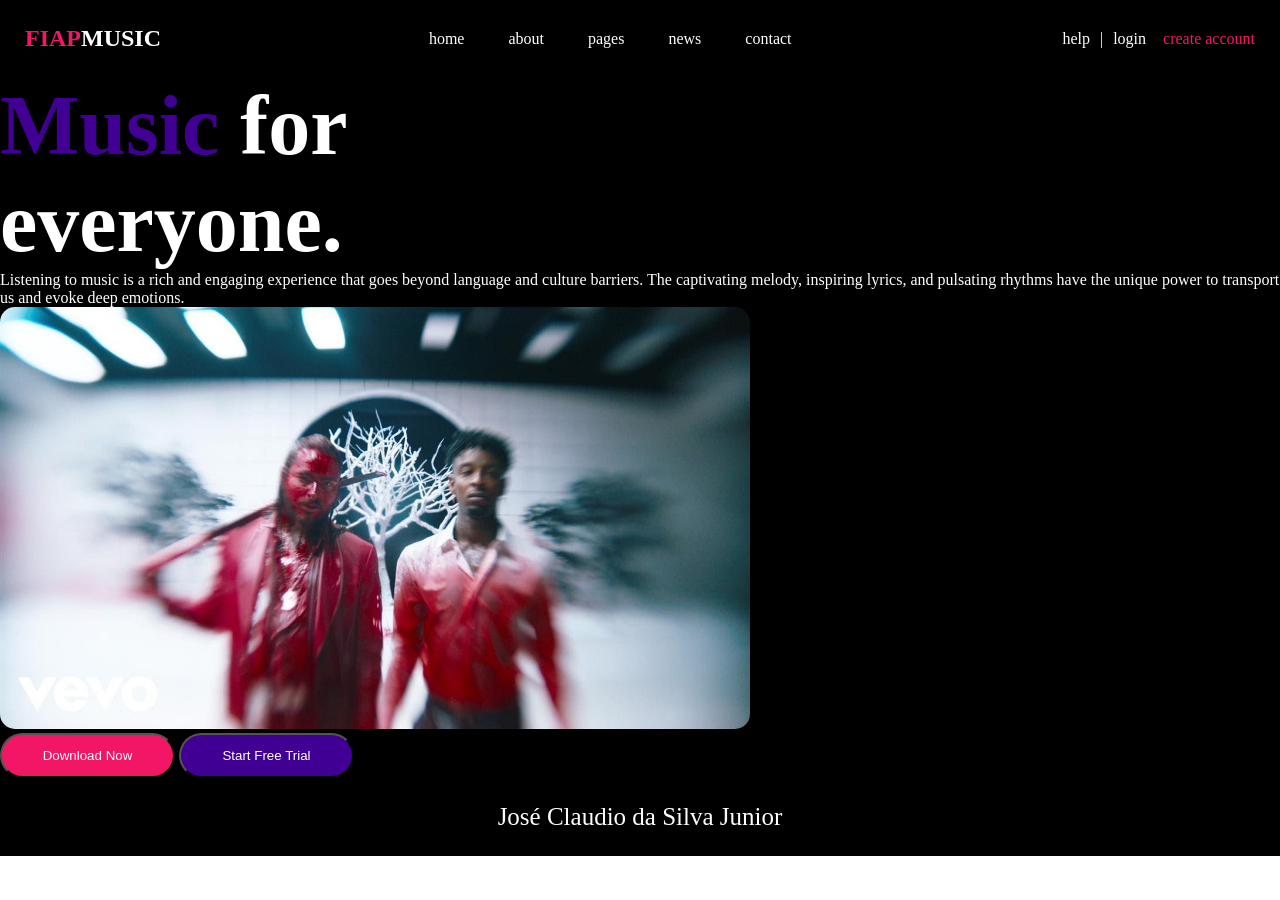
==== atividadeCP1_Front_END/index.html @ 9349bd87 "Add files via upload" ====
<!DOCTYPE html>
<html lang="pt-BR">

<head>
    <meta charset="UTF-8">
    <meta name="viewport" content="width=device-width, initial-scale=1.0">
    <title>FIAP Music - CP1</title>
    <link rel="stylesheet" href="./css/style.css">
    <link rel="preconnect" href="https://fonts.googleapis.com">
    <link rel="preconnect" href="https://fonts.gstatic.com" crossorigin>
    <link href="https://fonts.googleapis.com/css2?family=Montserrat:ital,wght@0,100..900;1,100..900&display=swap"
        rel="stylesheet">
</head>

<body>
    <header>
        <div class="logo">
            <h2 class="MUSIC"><span class="FIAP">FIAP</span>MUSIC</h2>
        </div>
        <div class="links">
            <span class="home">home</span>
            <span class="home">about</span>
            <span class="home">pages</span>
            <span class="home">news</span>
            <span class="home">contact</span>
        </div>
        <div class="end">
            <span class="home2">help</span>
            <span class="home2">|</span>
            <span class="home2">login</span>
            <span class="account">create account</span>
        </div>
    </header>
    <main>
        <div>
            <h1 class="music">Music<span class="everyone"> for everyone.</span></h1>
        </div>
        <div>
            <p>Listening to music is a rich and engaging experience that goes beyond language and culture barriers. The
                captivating melody, inspiring lyrics, and pulsating rhythms have the unique power to transport us and
                evoke
                deep emotions.</p>
        </div>
        <div>
            <img src="./img/Post-malone.jpg" alt="Post Malone and 21 Savage">
        </div>
        <div>
            <button class="download">Download Now</button>
            <button class="start">Start Free Trial</button>
        </div>
    </main>
    <footer>
        <p>José Claudio da Silva Junior</p>
    </footer>
</body>

</html>
---- atividadeCP1_Front_END/css/style.css ----
*{
    padding: 0;
    margin: 0;
    

}

header{
    background-color: black;
    color: white;
    display: flex;
    justify-content: space-between;
    align-items: center;
    padding: 25px;
}

.links{
    justify-content: space-around;
}

.home{
    padding: 20px;
}

.home2{
    padding: 3px;
}

.account{
    color: #F21667;
    margin-left: 10px;
}

.MUSIC{
    color: white;
}

.FIAP{
    color: #F21667;
}

.music{
    color: #410093;
    font-size: 84px;
}

p{

}

.everyone{
    color: white;
}

main{
    background-color: black;
    color: white;
}
footer{
    background-color: black;
    color: white;
    text-align: center;
    font-size: 25px;
    padding: 25px;
}

img{
    width: 750px;
    text-align: end;
    border-radius: 15px;
    
}

h1{
    width: 350px;
}

.download{
    background-color: #F21667;
    color: white;
    cursor: pointer;
    border-radius: 25px;
    width: 175px;
    height: 45px;

}

.start{
    background-color: #410093;
    color: white;
    cursor: pointer;
    border-radius: 25px;
    width: 175px;
    height: 45px;

}
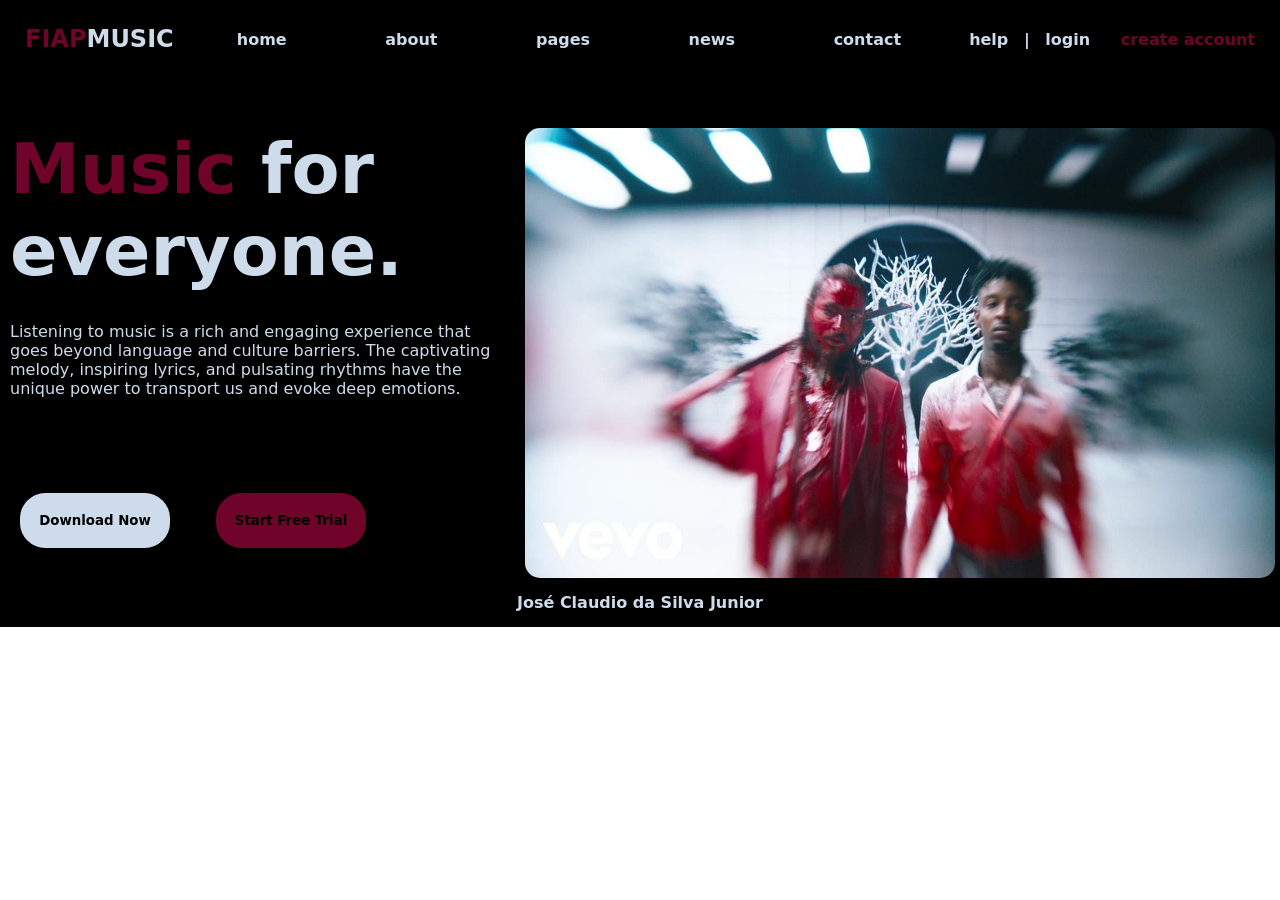
==== commit 1e60af95: "Últimas alterações feitas para entrega da CP1" ====
--- a/atividadeCP1_Front_END/index.html
+++ b/atividadeCP1_Front_END/index.html
@@ -15,7 +15,7 @@
 <body>
     <header>
         <div class="logo">
-            <h2 class="MUSIC"><span class="FIAP">FIAP</span>MUSIC</h2>
+            <h2 class="music"><span class="fiap">FIAP</span>MUSIC</h2>
         </div>
         <div class="links">
             <span class="home">home</span>
@@ -32,22 +32,21 @@
         </div>
     </header>
     <main>
-        <div>
-            <h1 class="music">Music<span class="everyone"> for everyone.</span></h1>
-        </div>
-        <div>
-            <p>Listening to music is a rich and engaging experience that goes beyond language and culture barriers. The
-                captivating melody, inspiring lyrics, and pulsating rhythms have the unique power to transport us and
-                evoke
-                deep emotions.</p>
-        </div>
-        <div>
+        <div class="main-content">
+            <div class="text">
+                <h1 class="music2">Music<span class="everyone"> for everyone.</span></h1>
+                <p class="text2">Listening to music is a rich and engaging experience that goes beyond language and culture barriers. The
+                    captivating melody, inspiring lyrics, and pulsating rhythms have the unique power to transport us and
+                    evoke
+                    deep emotions.</p>
+                    <div class="buttons">
+                        <a href="URL"><button class="download">Download Now</button></a>
+                        <a href="URL"><button class="start">Start Free Trial</button></a>
+                    </div>
+            </div>
             <img src="./img/Post-malone.jpg" alt="Post Malone and 21 Savage">
         </div>
-        <div>
-            <button class="download">Download Now</button>
-            <button class="start">Start Free Trial</button>
-        </div>
+
     </main>
     <footer>
         <p>José Claudio da Silva Junior</p>
--- a/atividadeCP1_Front_END/css/style.css
+++ b/atividadeCP1_Front_END/css/style.css
@@ -1,96 +1,144 @@
+/* 1. Universal*/
+
 *{
     padding: 0;
     margin: 0;
-    
+    font-family: system-ui, -apple-system, BlinkMacSystemFont, 'Segoe UI', Roboto, Oxygen, Ubuntu, Cantarell, 'Open Sans', 'Helvetica Neue', sans-serif;
 
 }
 
+/* 2. Cabeçalho*/
+
 header{
     background-color: black;
-    color: white;
+    color: #cedbea;
     display: flex;
     justify-content: space-between;
     align-items: center;
     padding: 25px;
+    font-weight: bold;
+
 }
 
-.links{
-    justify-content: space-around;
+/*PS: Os dois estilos a baixo (MUSIC e FIAP) foram as formas que eu encontrei de estilizar as duas palavras
+sem precisar necessáriamente separas as palavras*/
+
+.music{
+    color: #cedbea;
+    cursor: pointer;
+}
+
+.fiap{
+    color: #70032A;
 }
 
 .home{
-    padding: 20px;
+    margin: 45.48px;
+    cursor: pointer;
+    padding: 1px;
 }
 
 .home2{
-    padding: 3px;
+    padding: 5px;
 }
 
 .account{
-    color: #F21667;
+    color: #70032A;
+    padding-left: 20px;
+    cursor: pointer;
+}
+
+.end{
+    cursor: pointer
+}
+
+/*3. Corpo*/
+
+main{
+    background-color: black;
+    display: flex;
+    flex-direction: column;
+    align-items: flex-start;
+}
+
+.main-content{
+    display: flex;
+    justify-content: flex-start;
+    width: 100%;
+}
+
+.text{
+    color: #cedbea;
+    margin-right: 20px;
     margin-left: 10px;
 }
 
-.MUSIC{
-    color: white;
+.text2{
+    margin-top: 30px;
 }
 
-.FIAP{
-    color: #F21667;
+img{
+    border-radius: 15px 15px 15px 15px;
+    margin-top: 50px;
+    max-width: 750px;
+    height: 450px;
+    margin-right: 5px;
+    
 }
 
-.music{
-    color: #410093;
-    font-size: 84px;
-}
-
-p{
-
+.music2{
+    margin-top: 50px;
+    color: #70032A;
+    font-size: 70px;
 }
 
 .everyone{
-    color: white;
+    color: #cedbea;
 }
 
-main{
-    background-color: black;
-    color: white;
-}
-footer{
-    background-color: black;
-    color: white;
-    text-align: center;
-    font-size: 25px;
-    padding: 25px;
+.buttons{
+    padding-top: 95px;
+    align-self: flex-start;
+    gap: 46px;
+    display: flex;
+    margin-left: 10px;
 }
 
-img{
-    width: 750px;
-    text-align: end;
-    border-radius: 15px;
-    
-}
-
-h1{
-    width: 350px;
+.start{
+    border-radius: 45.2px;
+    width: 150px;
+    height: 25px;
+    background-color: #70032A;
+    align-items: center;
 }
 
 .download{
-    background-color: #F21667;
-    color: white;
+    border-radius: 25.2px;
+    width: 150px;
+    height: 55px;
+    background-color: #cedbea;
+    font-weight: bold;
     cursor: pointer;
-    border-radius: 25px;
-    width: 175px;
-    height: 45px;
-
+    border: none;
 }
 
 .start{
-    background-color: #410093;
-    color: white;
+    border-radius: 25.2px;
+    width: 150px;
+    height: 55px;
+    background-color: #70032A;
+    font-weight: bold;
     cursor: pointer;
-    border-radius: 25px;
-    width: 175px;
-    height: 45px;
+    border: none;
+}
 
-}+/*4. Final*/
+
+footer{
+    text-align: center; 
+    color: #cedbea;
+    font-weight: bold;
+    background-color: black;
+    justify-content: center;
+    padding: 15px;
+}
